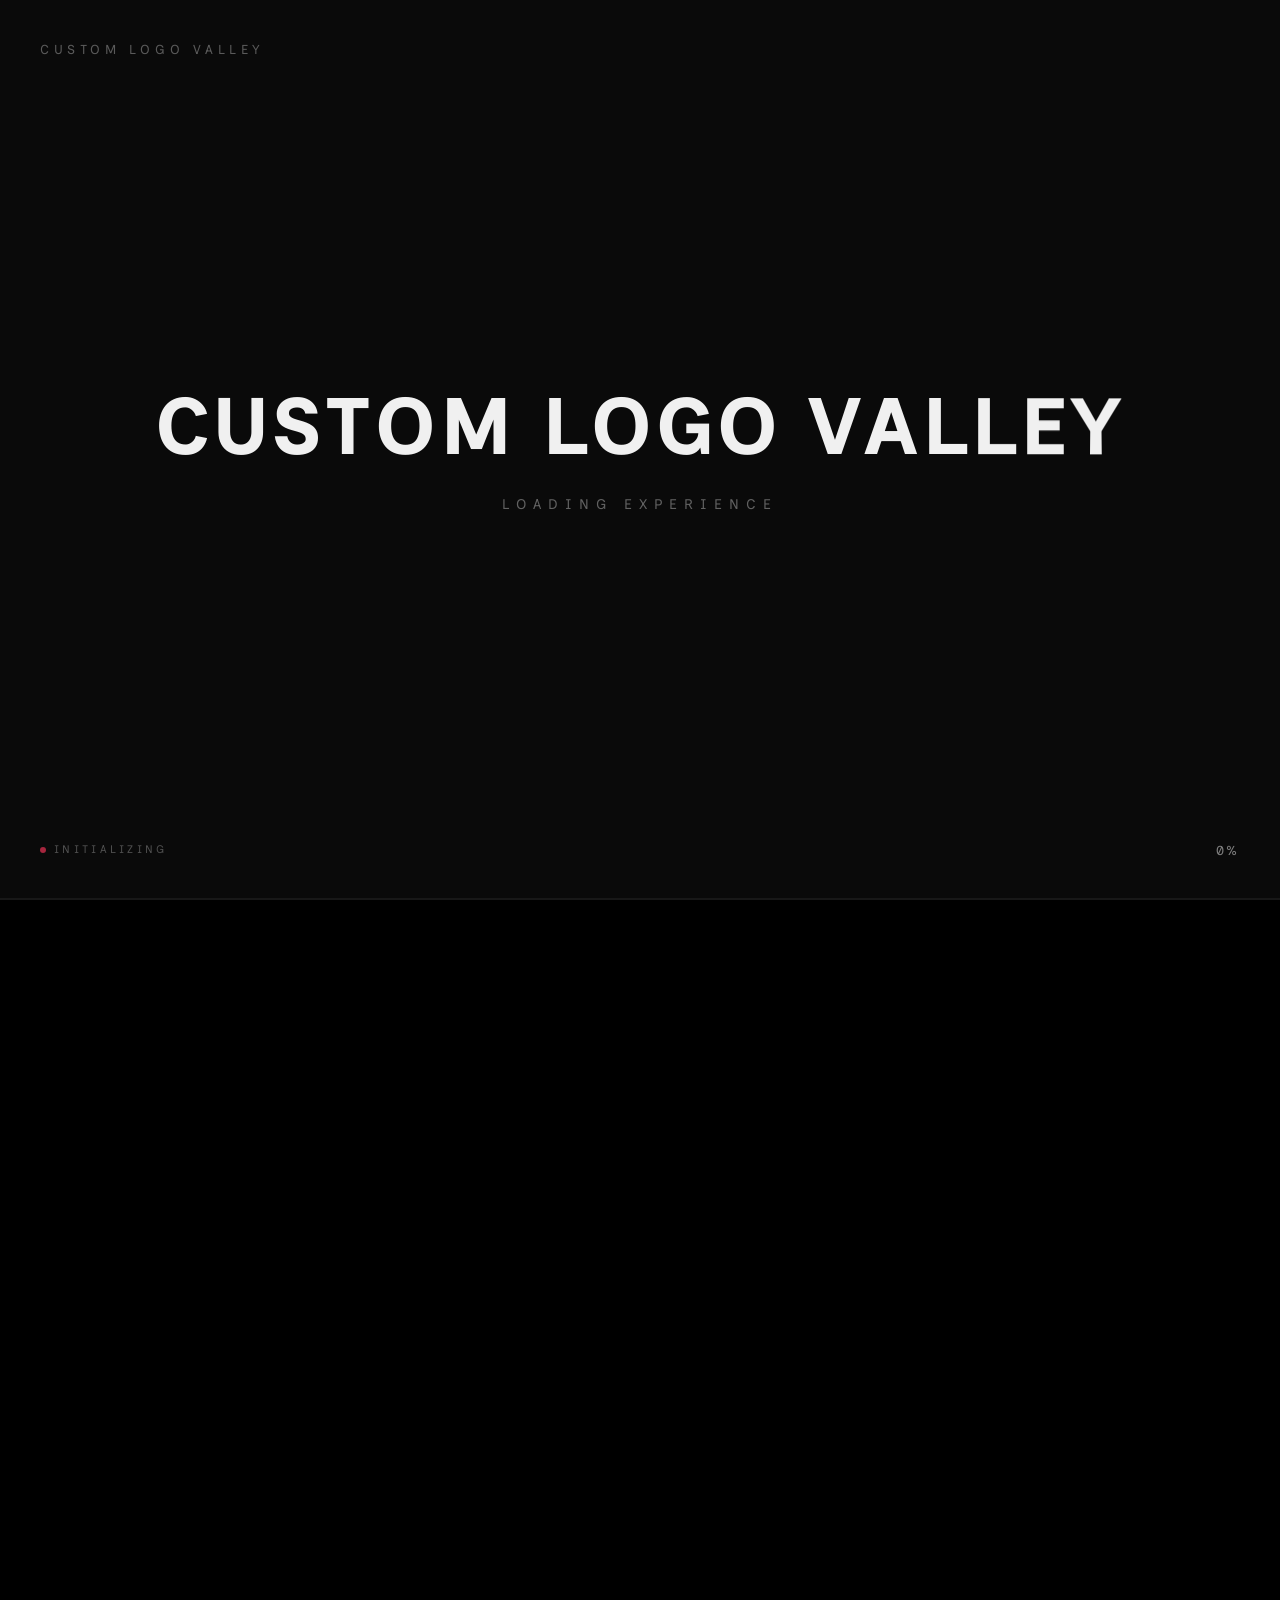
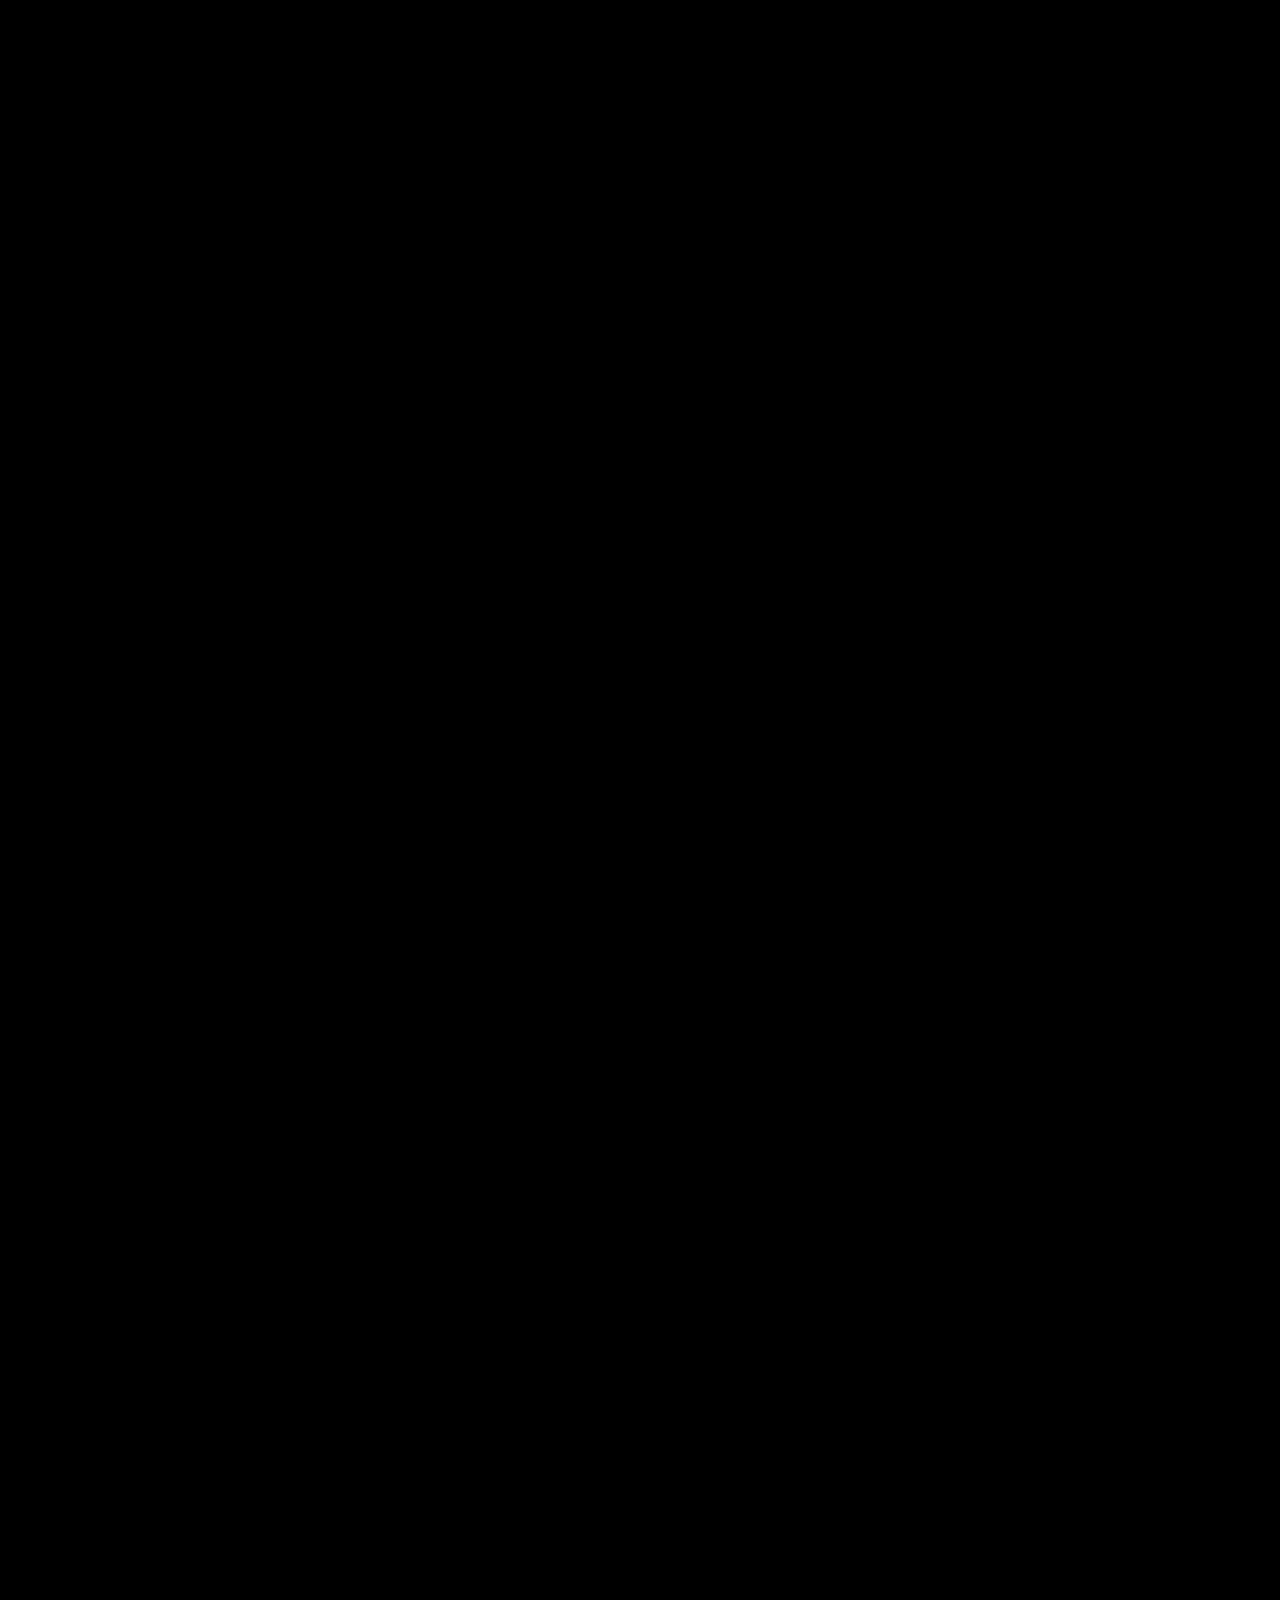
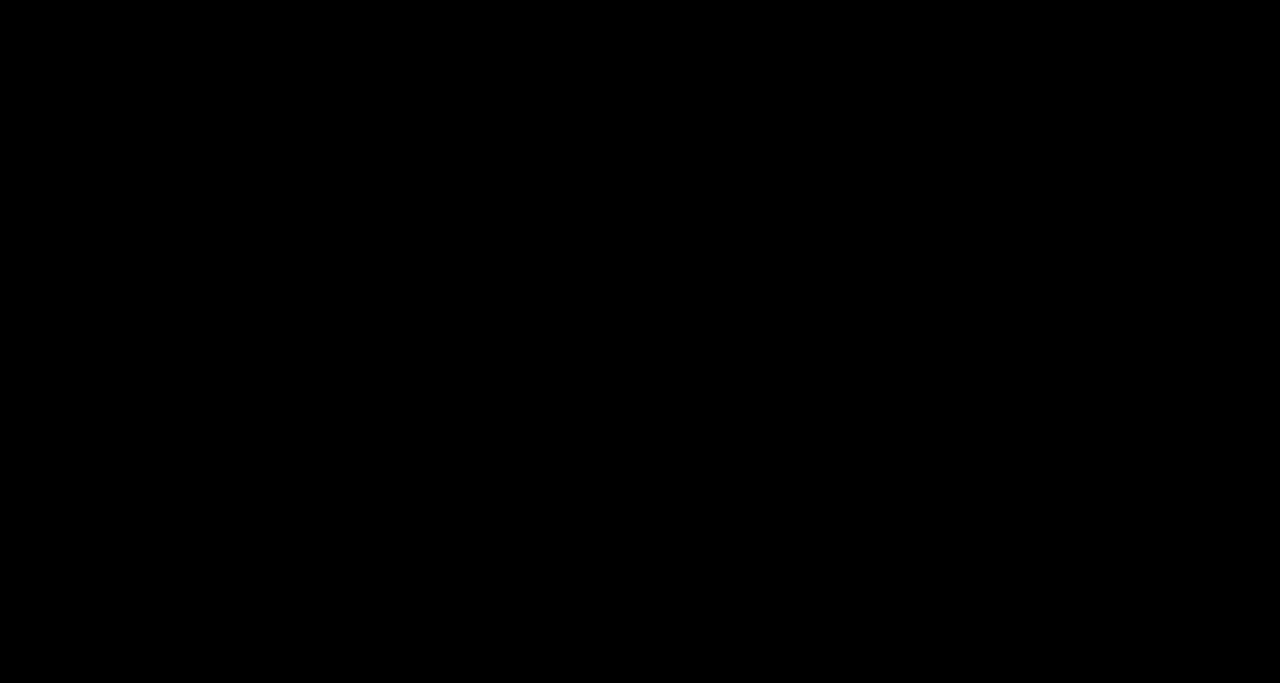
==== agency.html @ 2591dd3f "first commit" ====
<!doctype html>
<html lang="en-GB" prefix="og: https://ogp.me/ns#">

<head>
    <meta charset="UTF-8">
    <meta name="viewport" content="width=device-width, initial-scale=1.0">
    <title>Custom Logo Valley</title>
    <link rel="icon" type="image/png" sizes="32x32" href="assets/images/favicon-32.png">
    <link rel="icon" type="image/png" sizes="48x48" href="assets/images/favicon.png">
    <link rel="apple-touch-icon" href="assets/images/apple-touch-icon.png">
    <link rel="stylesheet" href="assets/css/bootstrap.min.css">
    <link rel="stylesheet" href="assets/css/all.min.css">
    <link rel="stylesheet" href="assets/css/aos.css">
    <link rel="stylesheet" href="assets/css/responcive-menu.css">
    <link rel="stylesheet" href="assets/css/master.min.css">
    <link rel="stylesheet" href="assets/css/loader.css">
    <link rel="stylesheet" href="assets/css/style.css">
</head>

<body>
    <button id="scroll_top" class="scroll-top">
        <i class="fa-solid fa-arrow-up"></i>
    </button>
    <div class="scroll-progress-container">
        <div class="scroll-progress-bar" id="scrollProgressBar"></div>
    </div>
    <!-- LOADER -->
    <div id="loader">
        <div class="loader-brand">Custom Logo Valley</div>

        <div class="loader-name">
            <span class="loader-name-inner">CUSTOM LOGO VALLEY</span>
        </div>

        <div class="loader-tagline">loading experience</div>

        <div class="loader-bottom">
            <div class="loader-label">
                <span class="dot"></span>Initializing
            </div>
            <div class="loader-counter">0%</div>
        </div>

        <div class="loader-progress-wrap">
            <div class="loader-progress-bar" id="progressBar"></div>
        </div>
    </div>
    <div class="wrapper">
        <div class="cursor1"></div>
        <div class="cursor2"></div>
        <div class="cursor" id="client_cursor">Play</div>
        <div class="offcanvas__area">
            <div class="offcanvas__body">
                <div class="offcanvas__left">
                    <div class="offcanvas__logo">
                        <a href="/">
                            <img class="CanvasLogo" src="assets/images/logo/customlogovalley.png" alt="Custom Logo Valley" fetchpriority="high" decoding="async">
                        </a>
                    </div>
                    <div class="offcanvas__links">
                        <ul>
                            <li>
                                <a href="/faqs" class="menu_hover">FAQs</a>
                            </li>
                            <li>
                                <a href="/privacy-policy" class="menu_hover">Privacy Policy</a>
                            </li>
                            <li>
                                <a href="/terms-conditions" class="menu_hover">Term & Conditions</a>
                            </li>
                        </ul>
                    </div>
                    <!-- <div class="offcanvas__search">
                        <a href="javascript:;">
                            <img src="assets/images/Responcive/220x220.png" width="100" height="100" decoding="async" loading="lazy" alt="Best UX Award">
                            <img src="assets/images/Responcive/220x2201.png" width="100" height="100" decoding="async" loading="lazy" alt="Best UI Award">
                            <img src="assets/images/Responcive/220x2202.png" width="100" height="100" decoding="async" loading="lazy" alt="Best Innovation Award">
                        </a>
                    </div> -->
                </div>
                <div class="offcanvas__mid">
                    <div class="offcanvas__menu-wrapper mean-container">
                        <nav class="resp-menu-item offcanvas__menu">
                            <ul class="">
                                <li>
                                    <a href="/work" class="menu_hover">Work</a>
                                </li>
                                <li>
                                    <a href="/services" class="menu_hover">Services</a>
                                </li>
                                <li>
                                    <a href="/agency" class="menu_hover">Agency</a>
                                </li>
                                <li>
                                    <a href="/packages" class="menu_hover">Packages</a>
                                </li>
                                <li>
                                    <a href="/reviews" class="menu_hover">Reviews</a>
                                </li>
                                <li>
                                    <a href="/contact" class="menu_hover">Contact</a>
                                </li>
                            </ul>
                        </nav>
                        <img src="assets/images/Responcive/responcive-bg.png" class="bg-icon" loading="lazy">
                    </div>
                </div>
                <div class="offcanvas__right">
                    <div class="offcanvas__contact">
                        <h3>Get in touch</h3>
                        <div class="info-item">
                            <div class="location-item">
                                <span>Company number</span>
                                <p>17154310</p>
                            </div>
                            <div class="location-item">
                                <span>Call/Text:</span>
                                <a href="tel:+447446846907" class="menu_hover">07446 846907</a>
                                <a href="tel:+447472146427" class="menu_hover">07472 146427</a>
                            </div>
                            <div class="location-item">
                                <span>WhatsApp:</span>
                                <a href="tel:+447737136914" class="menu_hover">07737 136914</a>
                            </div>
                            <div class="location-item">
                                <span>Email:</span>
                                <a href="mailto:info@customlogovalley.com">info@customlogovalley.com</a>
                            </div>
                            <div class="location-item">
                                <span>Sales Office:</span>
                                <p>128 City Road, London, United Kingdom, EC1V 2NX.</p>
                            </div>
                        </div>
                    </div>
                    <!-- <div class="offcanvas__social">
                        <h2 class="web-title">Follow Us</h2>
                        <div class="foot-socials">
                            <ul>
                                <li><a href="Javascript:void(0)" target="_blank"><i class="fab fa-facebook-f"></i></a></li>
                                <li><a href="Javascript:void(0)" target="_blank"><i class="fab fa-instagram"></i></a></li>
                                <li><a href="Javascript:void(0)" target="_blank"><i class="fab fa-linkedin-in"></i></a></li>
                                <li><a href="Javascript:void(0)" target="_blank"><i class="fab fa-twitter"></i></a></li>
                            </ul>
                        </div>
                    </div> -->
                </div>
                <div class="offcanvas__close">
                    <button type="button" id="close_offcanvas">
                        <i class="fa-solid fa-xmark"></i>
                    </button>
                </div>
            </div>
        </div>
        <header class="header">
            <div class="container">
                <div class="row align-items-center">
                    <div class="col-auto header-left">
                        <div class="ham-menu-btn" id="open_offcanvas">
                            <a href="javascript:;">
                                <span></span>
                                <span></span>
                                <span></span>
                            </a>
                        </div>
                    </div>
                    <div class="col header-center">
                        <div class="site-logo text-center">
                            <a href="/">
                                <img loading="lazy" decoding="async" src="assets/images/logo/customlogovalley.png" alt="Custom Logo Valley">
                            </a>
                        </div>
                    </div>
                    <div class="col-auto header-right d-none d-lg-flex">
                        <div class="header-info">
                            <div class="item text-right">
                                <a href="mailto:info@customlogovalley.com">info@customlogovalley.com</a>
                            </div>
                            <div class="item text-right">
                                <a href="tel:+447446846907" class="menu_hover">07446 846907</a>
                            </div>
                        </div>
                    </div>
                </div>
            </div>
        </header>

        <div id="smooth-wrapper">
            <div id="smooth-content">
                <main><section class="hero__about">
  <div class="container g-0 line">
    <span class="line-3"></span>
    <div class="row">
      <div class="col-xxl-12">
        <div class="hero__about-content">
          <h1 class="hero-title animation__word_come">Agency</h1>
          <div class="hero__about-info">
            <div class="hero__about-btn">
              <div class="btn_wrapper">
                <a href="/work" class="wc-btn-primary btn-hover btn-item">
                  <span></span>Our Work <i class="fa-solid fa-arrow-right"></i>
                </a>
              </div>
            </div>
            <div class="hero__about-text title-anim">
              <p>Whatever vision you may have for your company's online presence, we have the talent needed to make it a reality. From initial project design and deployment to search engine optimisation and content strategy, we're a results-driven agency that's helped numerous businesses achieve the online success that other agencies only promise.</p>
            </div>
            
          </div>
        </div>
      </div>
    </div>
    <div class="row hero__about-row story__area ">
      <div class="col-xxl-12">
        <div class="hero__about-video">
          <video loop="" muted="" autoplay="" playsinline="">
            <source src="assets/video/inner-pages-video.mp4" type="video/mp4">
          </video>
        </div>
      </div>
    </div>
  </div>
</section>
<section class="story__area" style="position: relative;">
  <div class="line-shape-img one">
    <img loading="lazy" decoding="async" src="assets/images/line-shape.png" alt="Shape Image">
  </div>
  <div class="line-shape-img two">
    <img loading="lazy" decoding="async" src="assets/images/line-shape.png" alt="Shape Image">
  </div>
  <div class="container g-0 line pt-140">
    <div class="sec-title-wrapper">
      <!-- <div class="from-text">from <span>2019</span></div> -->
      <div class="row">
        <div class="col-xxl-5 col-xl-5 col-lg-5 col-md-5">
          <h2 class="sec-sub-title title-anim">Creative company</h2>
          <h3 class="sec-title title-anim">Our story</h3>
        </div>
        <div class="col-xxl-7 col-xl-7 col-lg-7 col-md-7">
          <div class="story__text">
            <p>We're a company founded on distinct principles of fairness and transparency. We're committed to openness and honesty from our project process to our dealings with clients. We like to speak plainly and never blind you with technical jargon or buzzwords. </p>
          </div>
        </div>
      </div>
    </div>
    <div class="row">
      <div class="col-xxl-3 col-xl-3 col-lg-3 col-md-3">
        <div class="story__img-wrapper">
          <img loading="lazy" decoding="async" src="assets/images/Agency/who1.jpg" alt="Team photo of Project Managers" class="w-100">
        </div>
      </div>
      <div class="col-xxl-5 col-xl-5 col-lg-5 col-md-5">
        <div class="story__img-wrapper img-anim">
          <img loading="lazy" decoding="async" src="assets/images/Agency/who2.jpg" alt="Team photo of Project SEO Managers" data-speed="auto">
        </div>
      </div>
      <div class="col-xxl-4 col-xl-4 col-lg-4 col-md-4">
        <div class="story__img-wrapper">
          <img loading="lazy" decoding="async" src="assets/images/Agency/who3.jpg" alt="Team photo of Web Developer">
          <img loading="lazy" decoding="async" src="assets/images/Agency/who4.webp" alt="Team photo of Project Meeting">
        </div>
      </div>
    </div>
  </div>
</section>
<!-- WORK SECTION START -->
<section class="work-about">
  <div class="container-fluid">
    <div class="row justify-content-center align-items-center counter_animation">
      <div class="col-lg-6 col-sm-4 col-6">
        <div class="counter-item counter__anim">
          <h2><span class="count-numb">500</span>+</h2>
          <h3>Projects Completed</h3>
        </div>
      </div>
      <div class="col-lg-6 col-sm-4 col-6">
        <div class="counter-item counter__anim">
          <h2><span class="count-numb">350</span>+</h2>
          <h3>Happy Customers</h3>
        </div>
      </div>
      <!-- <div class="col-lg-4 col-sm-4 col-6">
        <div class="counter-item counter__anim">
          <h2><span class="">7</span></h2>
          <h3>Years of Experience</h3>
        </div>
      </div> -->
    </div>
  </div>
</section>
<!-- <section class="brand__area">
  <div class="container g-0 line pt-140 pb-140">
    <span class="line-3"></span>
    <div class="row g-0">
      <div class="col-xxl-12">
        <div class="sec-title-wrapper">
          <h3 class="sec-sub-title title-anim">Realise your potential</h3>
          <h2 class="sec-title title-anim">Our Partners</h2>
        </div>
      </div>
      <div class="brand__list">
        <div class="brand__item fade_bottom">
          <img src="web/images/logos/affinity-home.svg" width="90" height="23" alt="Affinity Designer Logo" decoding="async" loading="lazy">
        </div>
        <div class="brand__item fade_bottom">
          <img src="web/images/logos/axure-home.svg" width="90" height="25" alt="Axure Logo" decoding="async" loading="lazy">
        </div>
        <div class="brand__item fade_bottom">
          <img src="web/images/logos/figma-home.svg" width="90" height="24" alt="Figma Logo" decoding="async" loading="lazy">
        </div>
        <div class="brand__item fade_bottom">
          <img src="web/images/logos/InVision-home.svg" width="40" height="40" alt="InVision Logo" decoding="async" loading="lazy">
        </div>
        <div class="brand__item fade_bottom">
          <img src="web/images/logos/sketch-home.svg" width="90" height="20" alt="Sketch Logo" decoding="async" loading="lazy">
        </div>
        <div class="brand__item fade_bottom">
          <img src="web/images/logos/webflow-home.svg" width="100" height="17" alt="Webflow Logo" decoding="async" loading="lazy">
        </div>
        <div class="brand__item fade_bottom">
          <img src="assets/images/tech/bootstrap-5.svg" width="90" height="18" alt="Bootstrap Logo" decoding="async" loading="lazy">
        </div>
        <div class="brand__item fade_bottom">
          <img src="assets/images/tech/jquery-2.svg" width="90" height="25" alt="jQuery Logo" decoding="async" loading="lazy">
        </div>
        <div class="brand__item fade_bottom">
          <img src="assets/images/tech/laravel-wordmark-1.svg" width="90" height="22" alt="Laravel Logo" decoding="async" loading="lazy">
        </div>
        <div class="brand__item fade_bottom">
          <img src="assets/images/tech/less.svg" width="90" height="38" alt="LESS Logo" decoding="async" loading="lazy">
        </div>
        <div class="brand__item fade_bottom">
          <img src="assets/images/tech/tailwind-css-wordmark.svg" width="90" height="31" alt="Tailwind CSS Logo" decoding="async" loading="lazy">
        </div>
        <div class="brand__item fade_bottom">
          <img src="assets/images/tech/nextjs-13.svg" width="90" height="18" alt="Next.js Logo" decoding="async" loading="lazy">
        </div>
        <div class="brand__item fade_bottom">
          <img src="seo/images/logos/semrush-logo.svg" width="133" height="35" alt="Semrush Logo" decoding="async" loading="lazy">
        </div>
        <div class="brand__item fade_bottom">
          <img src="seo/images/logos/Ahrefs_logo.svg" width="110" height="28" alt="Ahrefs Logo" decoding="async" loading="lazy">
        </div>
        <div class="brand__item fade_bottom">
          <img src="seo/images/logos/majestic-logo.webp" width="140" height="31" alt="Majestic SEO Logo" decoding="async" loading="lazy">
        </div>
        <div class="brand__item fade_bottom">
          <img src="seo/images/logos/google-logo.svg" width="110" height="34" alt="Google Logo" decoding="async" loading="lazy">
        </div>
        <div class="brand__item fade_bottom">
          <img src="seo/images/logos/google-analytics-logo.svg" width="140" height="23" alt="Google analytics Logo" decoding="async" loading="lazy">
        </div>
        <div class="brand__item fade_bottom">
          <img src="seo/images/logos/bing.svg" width="110" height="44" alt="Bing Search Logo" decoding="async" loading="lazy">
        </div>
      </div>
    </div>
  </div>
</section> -->
<!-- <section class="award__area pt-130 pb-140">
  <div class="container">
    <div class="row">
      <div class="col-xxl-6 col-xl-6 col-lg-6 col-md-6">
        <div class="award__left">
          <h2 class="award__text-2">awards</h2>
          <h3 class="award__text">awards</h3>
          <img loading="lazy" decoding="async" src="assets/imgs/shape/3.png" alt="Web Design Awards" data-speed="1" data-lag="0.2">
        </div>
      </div>
      <div class="col-xxl-6 col-xl-6 col-lg-6 col-md-6">
        <div class="award__right">
          <p>Our dedication lies in delivering the finest digital innovation and stretching the boundaries of new technology to their utmost. We take pride in achieving results that surpass expectations and extend well beyond the ordinary.</p>
          <div class="award__list">
            <div class="award__item">
              <p>
                <a href="#" rel="nofollow" target="_blank" class="text-white" aria-label="External Link will open in a new tab">CSSDA Best UI Design</a>
              </p>
              <p>Award</p>
              <p>2024</p>
            </div>
            <div class="award__item">
              <p>
                <a href="#" rel="nofollow" target="_blank" class="text-white" aria-label="External Link will open in a new tab">CSSDA Best UX Design</a>
              </p>
              <p>Award</p>
              <p>2024</p>
            </div>
            <div class="award__item">
              <p>
                <a href="#" rel="nofollow" target="_blank" class="text-white" aria-label="External Link will open in a new tab">CSSDA Best Innovation</a>
              </p>
              <p>Award</p>
              <p>2024</p>
            </div>
            <div class="award__item">
              <p>
                <a href="#" rel="nofollow" target="_blank" class="text-white" aria-label="External Link will open in a new tab">CSS Winner</a>
              </p>
              <p>Nominee</p>
              <p>2024</p>
            </div>
            <div class="award__item">
              <p>
                <a href="#" rel="nofollow" target="_blank" class="text-white" aria-label="External Link will open in a new tab">CSS Light</a>
              </p>
              <p>Featured</p>
              <p>2024</p>
            </div>
            <div class="award__item">
              <p>
                <a href="#" rel="nofollow" target="_blank" class="text-white" aria-label="External Link will open in a new tab">CSS Nectar</a>
              </p>
              <p>Nominee</p>
              <p>2024</p>
            </div>
            <div class="award__item">
              <p>
                <a href="#" rel="nofollow" target="_blank" class="text-white" aria-label="External Link will open in a new tab">Awwwards</a>
              </p>
              <p>Nominee</p>
              <p>2024</p>
            </div>
            <div class="award__item">
              <p>
                <a href="#" rel="nofollow" target="_blank" class="text-white" aria-label="External Link will open in a new tab">Best CSS</a>
              </p>
              <p>Nominee</p>
              <p>2024</p>
            </div>
            <div class="award__item">
              <p>
                <a href="#" rel="nofollow" target="_blank" class="text-white" aria-label="External Link will open in a new tab">CSS Reel</a>
              </p>
              <p>Nominee</p>
              <p>2024</p>
            </div>
          </div>
        </div>
      </div>
    </div>
  </div>
</section> -->
<section class="cta__area  pt-130">
  <div class="container line pb-110 dark-p">
    <div class="line-3"></div>
    <div class="row">
      <div class="col-xxl-12">
        <div class="cta__content">
          <p class="cta__sub-title">Work with us</p>
          <h3 class="cta__title title-anim">We would love to hear more about your project</h3>
          <div class="btn_wrapper">
            <a href="/contact" class="wc-btn-primary btn-hover btn-item">
              <span></span>Let�s talk <i class="fa-solid fa-arrow-right"></i>
            </a>
          </div>
        </div>
      </div>
    </div>
  </div>
</section>
</main>
<!-- Start Footer -->

<footer class="footer">

    <div class="suppor-center">
        <span>SUPPORT CENTER</span>
    </div>
    <div class="bg-img footer__top">
        <img loading="lazy" decoding="async" src="assets/images/Landing/Rectangle%2050.png" alt="">
    </div>
    <div class="container">
        <div class="row">
            <div class="col-lg-5 col-md-8 col-12">
                <div class="site-logo">
                    <a href="/">
                        <img loading="lazy" decoding="async" src="assets/images/logo/customlogovalley.png" alt="Custom Logo Valley">
                    </a>
                    <p>Our team specialises in various services, including website design and development, branding, and digital marketing. We create responsive, search engine-friendly websites that make an immediate impact, engage users, and effectively position your brand.</p>
                </div>
                <div class="trusted-by">
                    <div class="img"><a href="https://maps.app.goo.gl/zXF4bQwkRv3yxSp9A" target="_blank" rel="noopener noreferrer"><img loading="lazy" decoding="async" src="assets/images/Landing/Group2.png" alt="Google Partner"></a></div>
                    <div class="img img--designrush"><img loading="lazy" decoding="async" src="assets/images/footericon.png" alt="DesignRush Accredited Agency"></div>
                    <div class="img"><a href="https://www.bark.com/en/us/company/custom-logo-valley/vn1eqV/" target="_blank" rel="noopener noreferrer"><img loading="lazy" decoding="async" src="assets/images/Landing/image3.png" alt="Bark"></a></div>
                    <div class="img img--trustpilot"><a href="https://www.trustpilot.com/review/customlogovalley.com" target="_blank" rel="noopener noreferrer"><img loading="lazy" decoding="async" src="assets/images/trustpilot.png" alt="Trustpilot"></a></div>
                </div>
            </div>
            <div class="col-lg-3 col-md-6 col-12">
                <div class="info-item">
                    <span>Information</span>
                    <ul>
                        <li><a href="/" class="menu_hover">Home</a></li>
                        <li>
                            <a href="/work" class="menu_hover">Work</a>
                        </li>
                        <li>
                            <a href="/services" class="menu_hover">Services</a>
                        </li>
                        <li>
                            <a href="/agency" class="menu_hover">Agency</a>
                        </li>
                        <li>
                            <a href="/packages" class="menu_hover">Packages</a>
                        </li>
                        <li>
                            <a href="/reviews" class="menu_hover">Reviews</a>
                        </li>
                        <li>
                            <a href="/contact" class="menu_hover">Contact</a>
                        </li>
                    </ul>
                </div>
            </div>
            <div class="col-lg-4 col-md-6 col-12">
                <div class="info-item">
                    <span>Contact Us</span>
                    <div class="location-item">
                        <span>Company number</span>
                        <p>17154310</p>
                    </div>
                    <div class="location-item">
                        <span>Call/Text:</span>
                        <a href="tel:+447446846907" class="menu_hover">07446 846907</a>
                        <a href="tel:+447472146427" class="menu_hover">07472 146427</a>
                    </div>
                    <div class="location-item">
                        <span>WhatsApp:</span>
                        <a href="tel:+447737136914" class="menu_hover">07737 136914</a>
                    </div>
                    <div class="location-item">
                        <span>Email:</span>
                        <a href="mailto:info@customlogovalley.com">info@customlogovalley.com</a>
                    </div>
                    <div class="location-item">
                        <span>Sales Office:</span>
                        <p>128 City Road, London, United Kingdom, EC1V 2NX</p>
                    </div>
                </div>
            </div>
        </div>
    </div>
    <div class="footer-bottom">
        <div class="container">
            <div class="col-lg-12">
                <span>2026 Custom Logo Valley.<br>All Rights Reserved.</span>
            </div>
        </div>
    </div>
</footer>
</div>
</div>
<!-- End Footer -->
</div>

<!-- Modal 1 -->
<div class="modal__testimonial" id="modal_testimonial">
    <div class="modal__testimonial-content">
        <span class="modal__close" id="modal_close">
            <i class="fa-solid fa-xmark"></i>
        </span>
        <div class="container padding-50">
            <p>Our special thanks go out to Custom Logo Valley for their fantastic work in building our new website. The team of DESIGN WONDERS, known for their quick and effective efforts, has delivered a project that exceeded our expectations. Their devotion and professionalism were on display over the eight-week course, where they thoroughly redesigned our website, refurbished our logo, and incorporated top of the line CRM software. </p>
        </div>
    </div>
</div>
<!-- Modal 2 -->
<div class="modal__testimonial" id="modal_testimonial2">
    <div class="modal__testimonial-content">
        <span class="modal__close" id="modal_close2"><i class="fa-solid fa-xmark"></i>
        </span>
        <div class="container padding-50">
            <p>We approached Custom Logo Valley for the proposal of re-doing our website. Our requirements were specific: we aimed for a modern, mobile-compatible design that would enable us to update our content easily. Custom Logo Valley team met the challenge and provided a solution that ideally met the requirements established by our need for creativity and functionality. We are delighted with the outcomes and highly recommend DESIGN WONDERS, particularly for their web design and development specialisation.</p>
        </div>
    </div>
</div>
<!-- Modal 3 -->
<div class="modal__testimonial" id="modal_testimonial3">
    <div class="modal__testimonial-content">
        <span class="modal__close" id="modal_close3">
            <i class="fa-solid fa-xmark"></i>
        </span>
        <div class="container padding-50">
            <p>I would like to share my experience with this company. We were looking for a company who could build for us a bespoke website for a long time. We are impressed with the outcome and professional team who made this a reality. Thank you very much for that! We would recommend Custom Logo Valley for everyone.</p>
        </div>
    </div>
</div>
<!-- Modal 4 -->
<div class="modal__testimonial" id="modal_testimonial4">
    <div class="modal__testimonial-content">
        <span class="modal__close" id="modal_close4">
            <i class="fa-solid fa-xmark"></i>
        </span>
        <div class="container padding-50">
            <p>Custom Logo Valley delivered exactly what we were looking for. The website is sleek, fast, and perfectly aligned with our brand. The whole process was smooth and professional.</p>
        </div>
    </div>
</div>



<script src="assets/js/jquery-3.6.0.min.js"></script>
<script src="assets/js/gsap.min.js"></script>
<script src="assets/js/ScrollTrigger.min.js"></script>
<script src="assets/js/ScrollToPlugin.min.js"></script>
<script src="assets/js/ScrollSmoother.min.js"></script>
<script src="assets/js/SplitText.min.js"></script>
<script src="assets/js/chroma.min.js"></script>
<script src="assets/js/loader.js"></script>
<script src="assets/js/bootstrap.bundle.min.js" defer></script>
<script src="assets/js/counter.js" defer></script>
<script src="assets/js/theme.js" defer></script>
<script src="assets/js/main.min.js" defer></script>
<script src="assets/js/aos.js" defer></script>
</body></html>
---- assets/css/responcive-menu.css ----
.offcanvas__area {
  background-color: var(--c3);
  position: fixed;
  width: 100%;
  height: 100vh;
  left: 0;
  top: 0;
  z-index: 999999999999999;
  opacity: 0;
  visibility: hidden;
  -webkit-transition: all 0.3s;
  transition: all 0.3s;
}
.offcanvas__body {
  display: -ms-grid;
  display: grid;
  -ms-grid-columns: 0.9fr 3fr 1.3fr;
  grid-template-columns: 0.9fr 3fr 1.3fr;
  height: 100%;
}
@media only screen and (min-width: 1200px) and (max-width: 1399px) {
  .offcanvas__body {
    -ms-grid-columns: 1.2fr 3fr 1.5fr;
    grid-template-columns: 1.2fr 3fr 1.5fr;
  }
}
@media only screen and (min-width: 992px) and (max-width: 1199px) {
  .offcanvas__body {
    -ms-grid-columns: 1.2fr 2fr 1.5fr;
    grid-template-columns: 1.2fr 2fr 1.5fr;
  }
}
@media only screen and (min-width: 768px) and (max-width: 991px) {
  .offcanvas__body {
    -ms-grid-columns: 1.2fr 2.3fr 1.8fr;
    grid-template-columns: 1.2fr 2.3fr 1.8fr;
  }
}
@media only screen and (min-width: 100px) and (max-width: 575px) {
  .offcanvas__left {
    display: none;
  }
  .offcanvas__body {
    grid-template-columns: 2.6fr 1.8fr;
  }
}

@media only screen and (max-width: 767px) {
  .offcanvas__body {
    -ms-grid-columns: 1fr;
    grid-template-columns: 1fr;
  }
}
.offcanvas__left {
  display: -ms-grid;
  display: grid;
  -ms-grid-rows: 0.5fr 2.1fr 1fr;
  grid-template-rows: 0.5fr 2.1fr 1fr;
  border-right: 1px solid #1d1d1d;
}
@media only screen and (max-width: 767px) {
  .offcanvas__left {
    display: none;
  }
}
@media only screen and (max-width: 767px) {
  .offcanvas__mid {
    margin-top: 75px;
  }
}
.offcanvas__right {
  background-color: #1d1d1d;
  padding: 0 50px;
  position: relative;
}
@media only screen and (min-width: 1400px) and (max-width: 1919px) {
  .offcanvas__right {
    padding: 0 30px;
  }
}
@media only screen and (min-width: 1200px) and (max-width: 1399px) {
  .offcanvas__right {
    padding: 0 30px;
  }
}
@media only screen and (min-width: 992px) and (max-width: 1199px) {
  .offcanvas__right {
    padding: 0 30px;
  }
}
@media only screen and (min-width: 768px) and (max-width: 991px) {
  .offcanvas__right {
    padding: 0 15px;
  }
}
@media only screen and (max-width: 767px) {
  .offcanvas__right {
    display: none;
  }
}
.offcanvas__right .shape-1 {
  position: absolute;
  bottom: 0;
  left: 125px;
  width: max-content;
}
@media only screen and (min-width: 1400px) and (max-width: 1919px) {
  .offcanvas__right .shape-1 {
    left: 20px;
  }
}
@media only screen and (min-width: 1200px) and (max-width: 1399px) {
  .offcanvas__right .shape-1 {
    left: 0;
  }
}
@media only screen and (min-width: 992px) and (max-width: 1199px) {
  .offcanvas__right .shape-1 {
    left: 0;
  }
}
@media only screen and (min-width: 768px) and (max-width: 991px) {
  .offcanvas__right .shape-1 {
    left: 0;
  }
}
.offcanvas__right .shape-2 {
  position: absolute;
  bottom: 90px;
  right: 110px;
  width: max-content;
}
@media only screen and (min-width: 768px) and (max-width: 991px) {
  .offcanvas__right .shape-2 {
    right: 30px;
  }
}
.offcanvas__logo {
  padding: 55px 0 55px 50px;
  border-bottom: 1px solid #1d1d1d;
}
@media only screen and (min-width: 1200px) and (max-width: 1399px) {
  .offcanvas__logo {
    padding: 30px 0 30px 50px;
  }
}
@media only screen and (min-width: 992px) and (max-width: 1199px) {
  .offcanvas__logo {
    padding: 30px 0 30px 15px;
  }
}
@media only screen and (min-width: 768px) and (max-width: 991px) {
  .offcanvas__logo {
    padding: 30px 0 30px 15px;
  }
}
.offcanvas__links {
  padding-left: 50px;
  padding-top: 110px;
}
@media only screen and (min-width: 1200px) and (max-width: 1399px) {
  .offcanvas__links {
    padding-left: 30px;
    padding-top: 30px;
  }
}
@media only screen and (min-width: 992px) and (max-width: 1199px) {
  .offcanvas__links {
    padding-left: 30px;
    padding-top: 40px;
  }
}
@media only screen and (min-width: 768px) and (max-width: 991px) {
  .offcanvas__links {
    padding-left: 15px;
    padding-top: 40px;
  }
}
.offcanvas__links ul li {
  padding-bottom: 2px;
}
.offcanvas__links ul li a {
  font-weight: 400;
  font-size: 18px;
  line-height: 1.5;
  color: var(--white);
}
.offcanvas__links ul li a:hover {
  color: var(--gray-2);
}
.offcanvas__close {
  position: absolute;
  right: 40px;
  top: 30px;
  z-index: 99;
}
@media only screen and (max-width: 767px) {
  .offcanvas__close {
    right: 15px;
    top: 15px;
  }
}
.offcanvas__close button {
  font-size: 30px;
  width: 60px;
  height: 60px;
  color: #ffffff;
  background: #232323;
  border-radius: 100%;
  display: -webkit-box;
  display: -ms-flexbox;
  display: flex;
  -webkit-box-align: center;
  -ms-flex-align: center;
  align-items: center;
  -webkit-box-pack: center;
  -ms-flex-pack: center;
  justify-content: center;
  -webkit-transition: all 0.3s;
  transition: all 0.3s;
  border: unset;
  cursor: pointer;
  position: relative;
}
.offcanvas__close button i {
  display: none;
}
.offcanvas__close button::before {
  content: "\00d7";
  color: #ffffff;
  font-size: 42px;
  font-weight: 300;
  line-height: 1;
  font-family: Arial, Helvetica, sans-serif;
}
.offcanvas__close button:hover {
  color: #cccccc;
  background: #2e2e2e;
}
.offcanvas__close button:hover::before {
  color: #cccccc;
}
@media only screen and (max-width: 767px) {
  .offcanvas__close button {
    font-size: 24px;
    width: 48px;
    height: 48px;
  }
}

.offcanvas__search form {
  position: relative;
}
.offcanvas__search input {
  color: #585858;
  font-size: 14px;
  font-weight: 400;
  width: 100%;
  padding: 20px 45px 20px 20px;
  border-radius: 30px;
  border: 1px solid #3c3c3c;
  background-color: transparent;
  outline: none;
}
@media only screen and (min-width: 768px) and (max-width: 991px) {
  .offcanvas__search input {
    padding: 15px 40px 15px 15px;
  }
}
.offcanvas__search input::-webkit-input-placeholder {
  opacity: 1;
  color: #585858;
}
.offcanvas__search input::-moz-placeholder {
  opacity: 1;
  color: #585858;
}
.offcanvas__search input:-ms-input-placeholder {
  opacity: 1;
  color: #585858;
}
.offcanvas__search input::-ms-input-placeholder {
  opacity: 1;
  color: #585858;
}
.offcanvas__search input::placeholder {
  opacity: 1;
  color: #585858;
}
.offcanvas__search button {
  color: var(--white);
  position: absolute;
  right: 0;
  top: 0;
  width: 60px;
  height: 100%;
  border-radius: 0 100% 100% 0;
}
.offcanvas__contact h3 {
  font-weight: 500;
  font-size: 24px;
  line-height: 1.5;
  color: var(--white);
  padding-bottom: 20px;
}
@media only screen and (min-width: 768px) and (max-width: 991px) {
  .offcanvas__contact h3 {
    font-size: 20px;
  }
}
.offcanvas__contact li {
  font-weight: 400;
  font-size: 18px;
  line-height: 1.5;
  color: var(--white);
  padding-bottom: 7px;
  max-width: 260px;
}
@media only screen and (min-width: 768px) and (max-width: 991px) {
  .offcanvas__contact li {
    font-size: 16px;
  }
}
.offcanvas__contact li a {
  color: var(--white);
}
.offcanvas__contact li a:hover {
  color: var(--gray-2);
}

.offcanvas__menu-wrapper.mean-container .mean-nav ul li a {
  width: 100%;
  padding: 20px 0 20px 100px;
  font-weight: 400;
  font-size: 80px;
  line-height: 1;
  color: var(--white);
  text-transform: capitalize;
  border-top: 1px solid var(--black-4);
  display: -webkit-box;
  display: -ms-flexbox;
  display: flex;
  -webkit-box-pack: justify;
  -ms-flex-pack: justify;
  justify-content: space-between;
  -webkit-box-align: center;
  -ms-flex-align: center;
  align-items: center;
  outline: none;
  -webkit-transform: translateY(var(--y)) translateZ(0);
  transform: translateY(var(--y)) translateZ(0);
  -webkit-transition:
    -webkit-transform 0.4s ease,
    -webkit-box-shadow 0.4s ease;
  transition:
    -webkit-transform 0.4s ease,
    -webkit-box-shadow 0.4s ease;
  transition:
    transform 0.4s ease,
    box-shadow 0.4s ease;
  transition:
    transform 0.4s ease,
    box-shadow 0.4s ease,
    -webkit-transform 0.4s ease,
    -webkit-box-shadow 0.4s ease;
}
.offcanvas__menu-wrapper.mean-container .mean-nav ul li a .menu-text {
  display: -webkit-box;
  display: -ms-flexbox;
  display: flex;
  overflow: hidden;
  text-shadow: 0 80px 0 var(--white);
}
.offcanvas__menu-wrapper.mean-container .mean-nav ul li a .menu-text span {
  display: block;
  -webkit-backface-visibility: hidden;
  backface-visibility: hidden;
  font-style: normal;
  -webkit-transition: -webkit-transform 0.4s ease;
  transition: -webkit-transform 0.4s ease;
  transition: transform 0.4s ease;
  transition:
    transform 0.4s ease,
    -webkit-transform 0.4s ease;
  -webkit-transform: translateY(var(--m)) translateZ(0);
  transform: translateY(var(--m)) translateZ(0);
}
.offcanvas__menu-wrapper.mean-container
  .mean-nav
  ul
  li
  a
  .menu-text
  span:nth-child(1) {
  -webkit-transition-delay: 0.0333333333s;
  transition-delay: 0.0333333333s;
}
.offcanvas__menu-wrapper.mean-container
  .mean-nav
  ul
  li
  a
  .menu-text
  span:nth-child(2) {
  -webkit-transition-delay: 0.0666666667s;
  transition-delay: 0.0666666667s;
}
.offcanvas__menu-wrapper.mean-container
  .mean-nav
  ul
  li
  a
  .menu-text
  span:nth-child(3) {
  -webkit-transition-delay: 0.1s;
  transition-delay: 0.1s;
}
.offcanvas__menu-wrapper.mean-container
  .mean-nav
  ul
  li
  a
  .menu-text
  span:nth-child(4) {
  -webkit-transition-delay: 0.1333333333s;
  transition-delay: 0.1333333333s;
}
.offcanvas__menu-wrapper.mean-container
  .mean-nav
  ul
  li
  a
  .menu-text
  span:nth-child(5) {
  -webkit-transition-delay: 0.1666666667s;
  transition-delay: 0.1666666667s;
}
.offcanvas__menu-wrapper.mean-container
  .mean-nav
  ul
  li
  a
  .menu-text
  span:nth-child(6) {
  -webkit-transition-delay: 0.2s;
  transition-delay: 0.2s;
}
.offcanvas__menu-wrapper.mean-container
  .mean-nav
  ul
  li
  a
  .menu-text
  span:nth-child(7) {
  -webkit-transition-delay: 0.2333333333s;
  transition-delay: 0.2333333333s;
}
.offcanvas__menu-wrapper.mean-container
  .mean-nav
  ul
  li
  a
  .menu-text
  span:nth-child(8) {
  -webkit-transition-delay: 0.2666666667s;
  transition-delay: 0.2666666667s;
}
.offcanvas__menu-wrapper.mean-container
  .mean-nav
  ul
  li
  a
  .menu-text
  span:nth-child(9) {
  -webkit-transition-delay: 0.3s;
  transition-delay: 0.3s;
}
.offcanvas__menu-wrapper.mean-container
  .mean-nav
  ul
  li
  a
  .menu-text
  span:nth-child(10) {
  -webkit-transition-delay: 0.3333333333s;
  transition-delay: 0.3333333333s;
}
.offcanvas__menu-wrapper.mean-container
  .mean-nav
  ul
  li
  a
  .menu-text
  span:nth-child(11) {
  -webkit-transition-delay: 0.3666666667s;
  transition-delay: 0.3666666667s;
}
.offcanvas__menu-wrapper.mean-container
  .mean-nav
  ul
  li
  a
  .menu-text
  span:nth-child(12) {
  -webkit-transition-delay: 0.4s;
  transition-delay: 0.4s;
}
.offcanvas__menu-wrapper.mean-container
  .mean-nav
  ul
  li
  a
  .menu-text
  span:nth-child(13) {
  -webkit-transition-delay: 0.4333333333s;
  transition-delay: 0.4333333333s;
}
.offcanvas__menu-wrapper.mean-container
  .mean-nav
  ul
  li
  a
  .menu-text
  span:nth-child(14) {
  -webkit-transition-delay: 0.4666666667s;
  transition-delay: 0.4666666667s;
}
.offcanvas__menu-wrapper.mean-container
  .mean-nav
  ul
  li
  a
  .menu-text
  span:nth-child(15) {
  -webkit-transition-delay: 0.5s;
  transition-delay: 0.5s;
}
.offcanvas__menu-wrapper.mean-container
  .mean-nav
  ul
  li
  a
  .menu-text
  span:nth-child(16) {
  -webkit-transition-delay: 0.5333333333s;
  transition-delay: 0.5333333333s;
}
.offcanvas__menu-wrapper.mean-container
  .mean-nav
  ul
  li
  a
  .menu-text
  span:nth-child(17) {
  -webkit-transition-delay: 0.5666666667s;
  transition-delay: 0.5666666667s;
}
.offcanvas__menu-wrapper.mean-container
  .mean-nav
  ul
  li
  a
  .menu-text
  span:nth-child(18) {
  -webkit-transition-delay: 0.6s;
  transition-delay: 0.6s;
}
.offcanvas__menu-wrapper.mean-container
  .mean-nav
  ul
  li
  a
  .menu-text
  span:nth-child(19) {
  -webkit-transition-delay: 0.6333333333s;
  transition-delay: 0.6333333333s;
}
.offcanvas__menu-wrapper.mean-container
  .mean-nav
  ul
  li
  a
  .menu-text
  span:nth-child(20) {
  -webkit-transition-delay: 0.6666666667s;
  transition-delay: 0.6666666667s;
}
.offcanvas__menu-wrapper.mean-container
  .mean-nav
  ul
  li
  a
  .menu-text
  span:nth-child(21) {
  -webkit-transition-delay: 0.7s;
  transition-delay: 0.7s;
}
.offcanvas__menu-wrapper.mean-container
  .mean-nav
  ul
  li
  a
  .menu-text
  span:nth-child(22) {
  -webkit-transition-delay: 0.7333333333s;
  transition-delay: 0.7333333333s;
}
.offcanvas__menu-wrapper.mean-container
  .mean-nav
  ul
  li
  a
  .menu-text
  span:nth-child(23) {
  -webkit-transition-delay: 0.7666666667s;
  transition-delay: 0.7666666667s;
}
.offcanvas__menu-wrapper.mean-container
  .mean-nav
  ul
  li
  a
  .menu-text
  span:nth-child(24) {
  -webkit-transition-delay: 0.8s;
  transition-delay: 0.8s;
}
.offcanvas__menu-wrapper.mean-container
  .mean-nav
  ul
  li
  a
  .menu-text
  span:nth-child(25) {
  -webkit-transition-delay: 0.8333333333s;
  transition-delay: 0.8333333333s;
}
.offcanvas__menu-wrapper.mean-container
  .mean-nav
  ul
  li
  a
  .menu-text
  span:nth-child(26) {
  -webkit-transition-delay: 0.8666666667s;
  transition-delay: 0.8666666667s;
}
.offcanvas__menu-wrapper.mean-container
  .mean-nav
  ul
  li
  a
  .menu-text
  span:nth-child(27) {
  -webkit-transition-delay: 0.9s;
  transition-delay: 0.9s;
}
.offcanvas__menu-wrapper.mean-container
  .mean-nav
  ul
  li
  a
  .menu-text
  span:nth-child(28) {
  -webkit-transition-delay: 0.9333333333s;
  transition-delay: 0.9333333333s;
}
.offcanvas__menu-wrapper.mean-container
  .mean-nav
  ul
  li
  a
  .menu-text
  span:nth-child(29) {
  -webkit-transition-delay: 0.9666666667s;
  transition-delay: 0.9666666667s;
}
.offcanvas__menu-wrapper.mean-container
  .mean-nav
  ul
  li
  a
  .menu-text
  span:nth-child(30) {
  -webkit-transition-delay: 1s;
  transition-delay: 1s;
}
.offcanvas__menu-wrapper.mean-container
  .mean-nav
  ul
  li
  a
  .menu-text
  span:nth-child(31) {
  -webkit-transition-delay: 1.0333333333s;
  transition-delay: 1.0333333333s;
}
.offcanvas__menu-wrapper.mean-container
  .mean-nav
  ul
  li
  a
  .menu-text
  span:nth-child(32) {
  -webkit-transition-delay: 1.0666666667s;
  transition-delay: 1.0666666667s;
}
.offcanvas__menu-wrapper.mean-container
  .mean-nav
  ul
  li
  a
  .menu-text
  span:nth-child(33) {
  -webkit-transition-delay: 1.1s;
  transition-delay: 1.1s;
}
.offcanvas__menu-wrapper.mean-container
  .mean-nav
  ul
  li
  a
  .menu-text
  span:nth-child(34) {
  -webkit-transition-delay: 1.1333333333s;
  transition-delay: 1.1333333333s;
}
.offcanvas__menu-wrapper.mean-container
  .mean-nav
  ul
  li
  a
  .menu-text
  span:nth-child(35) {
  -webkit-transition-delay: 1.1666666667s;
  transition-delay: 1.1666666667s;
}
.offcanvas__menu-wrapper.mean-container
  .mean-nav
  ul
  li
  a
  .menu-text
  span:nth-child(36) {
  -webkit-transition-delay: 1.2s;
  transition-delay: 1.2s;
}
.offcanvas__menu-wrapper.mean-container
  .mean-nav
  ul
  li
  a
  .menu-text
  span:nth-child(37) {
  -webkit-transition-delay: 1.2333333333s;
  transition-delay: 1.2333333333s;
}
.offcanvas__menu-wrapper.mean-container
  .mean-nav
  ul
  li
  a
  .menu-text
  span:nth-child(38) {
  -webkit-transition-delay: 1.2666666667s;
  transition-delay: 1.2666666667s;
}
.offcanvas__menu-wrapper.mean-container
  .mean-nav
  ul
  li
  a
  .menu-text
  span:nth-child(39) {
  -webkit-transition-delay: 1.3s;
  transition-delay: 1.3s;
}
.offcanvas__menu-wrapper.mean-container
  .mean-nav
  ul
  li
  a
  .menu-text
  span:nth-child(40) {
  -webkit-transition-delay: 1.3333333333s;
  transition-delay: 1.3333333333s;
}
.offcanvas__menu-wrapper.mean-container
  .mean-nav
  ul
  li
  a
  .menu-text
  span:nth-child(41) {
  -webkit-transition-delay: 1.3666666667s;
  transition-delay: 1.3666666667s;
}
.offcanvas__menu-wrapper.mean-container
  .mean-nav
  ul
  li
  a
  .menu-text
  span:nth-child(42) {
  -webkit-transition-delay: 1.4s;
  transition-delay: 1.4s;
}
.offcanvas__menu-wrapper.mean-container
  .mean-nav
  ul
  li
  a
  .menu-text
  span:nth-child(43) {
  -webkit-transition-delay: 1.4333333333s;
  transition-delay: 1.4333333333s;
}
.offcanvas__menu-wrapper.mean-container
  .mean-nav
  ul
  li
  a
  .menu-text
  span:nth-child(44) {
  -webkit-transition-delay: 1.4666666667s;
  transition-delay: 1.4666666667s;
}
.offcanvas__menu-wrapper.mean-container
  .mean-nav
  ul
  li
  a
  .menu-text
  span:nth-child(45) {
  -webkit-transition-delay: 1.5s;
  transition-delay: 1.5s;
}
.offcanvas__menu-wrapper.mean-container
  .mean-nav
  ul
  li
  a
  .menu-text
  span:nth-child(46) {
  -webkit-transition-delay: 1.5333333333s;
  transition-delay: 1.5333333333s;
}
.offcanvas__menu-wrapper.mean-container
  .mean-nav
  ul
  li
  a
  .menu-text
  span:nth-child(47) {
  -webkit-transition-delay: 1.5666666667s;
  transition-delay: 1.5666666667s;
}
.offcanvas__menu-wrapper.mean-container
  .mean-nav
  ul
  li
  a
  .menu-text
  span:nth-child(48) {
  -webkit-transition-delay: 1.6s;
  transition-delay: 1.6s;
}
.offcanvas__menu-wrapper.mean-container
  .mean-nav
  ul
  li
  a
  .menu-text
  span:nth-child(49) {
  -webkit-transition-delay: 1.6333333333s;
  transition-delay: 1.6333333333s;
}
.offcanvas__menu-wrapper.mean-container .mean-nav ul li a:hover {
  --y: -0px;
  background-color: transparent;
}
.offcanvas__menu-wrapper.mean-container .mean-nav ul li a:hover span {
  --m: calc(80px * -1);
}
@media only screen and (min-width: 1400px) and (max-width: 1919px) {
  .offcanvas__menu-wrapper.mean-container .mean-nav ul li a {
    font-size: 60px;
    padding-left: 60px;
  }
}
@media only screen and (min-width: 1200px) and (max-width: 1399px) {
  .offcanvas__menu-wrapper.mean-container .mean-nav ul li a {
    font-size: 48px;
    padding-left: 50px;
  }
}
@media only screen and (min-width: 992px) and (max-width: 1199px) {
  .offcanvas__menu-wrapper.mean-container .mean-nav ul li a {
    font-size: 40px;
    padding-left: 30px;
  }
}
@media only screen and (min-width: 768px) and (max-width: 991px) {
  .offcanvas__menu-wrapper.mean-container .mean-nav ul li a {
    font-size: 30px;
    padding-left: 20px;
  }
}
@media only screen and (max-width: 767px) {
  .offcanvas__menu-wrapper.mean-container .mean-nav ul li a {
    font-size: 20px;
    padding-left: 15px;
  }
}
.offcanvas__menu-wrapper.mean-container .mean-nav ul li a.mean-expand {
  width: 60px;
  height: 96px;
  -webkit-box-pack: center;
  -ms-flex-pack: center;
  justify-content: center;
  font-weight: 300;
  border: none !important;
}
@media only screen and (min-width: 1400px) and (max-width: 1919px) {
  .offcanvas__menu-wrapper.mean-container .mean-nav ul li a.mean-expand {
    height: 76px;
  }
}
@media only screen and (min-width: 1200px) and (max-width: 1399px) {
  .offcanvas__menu-wrapper.mean-container .mean-nav ul li a.mean-expand {
    height: 64px;
  }
}
@media only screen and (min-width: 992px) and (max-width: 1199px) {
  .offcanvas__menu-wrapper.mean-container .mean-nav ul li a.mean-expand {
    height: 57px;
  }
}
@media only screen and (min-width: 768px) and (max-width: 991px) {
  .offcanvas__menu-wrapper.mean-container .mean-nav ul li a.mean-expand {
    height: 46px;
    width: 40px;
  }
}
@media only screen and (max-width: 767px) {
  .offcanvas__menu-wrapper.mean-container .mean-nav ul li a.mean-expand {
    height: 36px;
    width: 36px;
    padding: 11px 12px 13px !important;
  }
}
.offcanvas__menu-wrapper.mean-container .mean-nav ul li a.mean-expand:hover {
  background: var(--secondary);
  opacity: 1;
}
.offcanvas__menu-wrapper.mean-container .mean-nav ul li li:first-child {
  border-top: 1px solid var(--black-4);
}
.offcanvas__menu-wrapper.mean-container .mean-nav ul li li a {
  font-size: 24px;
  text-transform: capitalize;
  border-top: none !important;
  padding: 20px 0 20px 150px;
  -webkit-transition: all 0.3s;
  transition: all 0.3s;
}
.offcanvas__menu-wrapper.mean-container .mean-nav ul li li a:hover {
  letter-spacing: 1px;
}
@media only screen and (min-width: 1400px) and (max-width: 1919px) {
  .offcanvas__menu-wrapper.mean-container .mean-nav ul li li a {
    padding-left: 90px;
  }
}
@media only screen and (min-width: 1200px) and (max-width: 1399px) {
  .offcanvas__menu-wrapper.mean-container .mean-nav ul li li a {
    padding-left: 80px;
  }
}
@media only screen and (min-width: 992px) and (max-width: 1199px) {
  .offcanvas__menu-wrapper.mean-container .mean-nav ul li li a {
    padding-left: 60px;
    font-size: 24px;
  }
}
@media only screen and (min-width: 768px) and (max-width: 991px) {
  .offcanvas__menu-wrapper.mean-container .mean-nav ul li li a {
    font-size: 20px;
    padding: 15px 0 15px 30px;
  }
}
@media only screen and (max-width: 767px) {
  .offcanvas__menu-wrapper.mean-container .mean-nav ul li li a {
    font-size: 18px;
    padding: 15px 0 15px 30px;
  }
}
.offcanvas__menu-wrapper.mean-container .mean-nav ul li li a.mean-expand {
  height: 40px;
}
@media only screen and (min-width: 768px) and (max-width: 991px) {
  .offcanvas__menu-wrapper.mean-container .mean-nav ul li li a.mean-expand {
    height: 25px;
  }
}
@media only screen and (max-width: 767px) {
  .offcanvas__menu-wrapper.mean-container .mean-nav ul li li a.mean-expand {
    height: 23px;
  }
}
.offcanvas__menu-wrapper.mean-container .mean-nav ul li li li:last-child {
  border-bottom: 1px solid var(--black-4);
}
.offcanvas__menu-wrapper.mean-container .mean-nav ul li li li a {
  padding-left: 180px;
}
@media only screen and (min-width: 1200px) and (max-width: 1399px) {
  .offcanvas__menu-wrapper.mean-container .mean-nav ul li li li a {
    padding-left: 120px;
  }
}
@media only screen and (min-width: 992px) and (max-width: 1199px) {
  .offcanvas__menu-wrapper.mean-container .mean-nav ul li li li a {
    padding-left: 40px;
  }
}
@media only screen and (min-width: 768px) and (max-width: 991px) {
  .offcanvas__menu-wrapper.mean-container .mean-nav ul li li li a {
    padding-left: 30px;
  }
}
@media only screen and (max-width: 767px) {
  .offcanvas__menu-wrapper.mean-container .mean-nav ul li li li a {
    padding-left: 30px;
  }
}
.offcanvas__menu-wrapper.mean-container .mean-bar {
  padding: 0;
  background: none;
}
.offcanvas__menu-wrapper.mean-container a.meanmenu-reveal {
  display: none !important;
}

.mean-container .mean-nav ul li {
  position: relative;
  float: left;
  width: 100%;
}
.offcanvas__search a {
  display: flex;
  align-items: center;
  gap: 30px;
}

.offcanvas__search {
  position: absolute;
  left: 0;
  bottom: 0;
  background: #1d1d1d;
  padding: 10px 20px;
}
.offcanvas__contact {
  padding-top: 40px;
}

.offcanvas__social {
  position: absolute;
  left: 30px;
  bottom: 20px;
}

.foot-socials ul {
  display: flex;
  gap: 10px;
}

.foot-socials ul li a {
  width: 50px;
  height: 50px;
  background: rgba(23, 23, 23, 1);
  border-radius: 50%;
  display: flex;
  align-items: center;
  justify-content: center;
  color: var(--c5);
  font-size: 20px;
  text-align: center;
  transition: all 0.4s ease;
  overflow: hidden;
}
.foot-socials ul li a i {
  transition: all ease 0.31s;
}
.foot-socials ul li a:hover i {
  animation: toBottomFromTop 0.5s forwards;
}

.foot-socials ul li a:hover {
  background-color: var(--c1);
}

@keyframes toBottomFromTop {
  49% {
    -webkit-transform: translateY(-100%);
    transform: translateY(-100%);
  }
  50% {
    opacity: 0;
    -webkit-transform: translateY(100%);
    transform: translateY(100%);
  }
  51% {
    opacity: 1;
  }
}

.foot-socials {
  margin-top: 30px;
}
.offcanvas__menu-wrapper {
  position: relative;
  height: 100%;
  padding-top: 160px;
}

.offcanvas__menu-wrapper img.bg-icon {
  position: absolute;
  left: 50%;
  top: 50%;
  transform: translate(-50%, -50%);
  opacity: 0.1;
  z-index: -2;
}

nav.offcanvas__menu ul li a {
  width: 100%;
  padding: 10px 0 10px 100px;
  font-weight: 600;
  font-size: 80px;
  line-height: 1;
  color: var(--white);
  text-transform: capitalize;
  border-top: 1px solid #1d1d1d;
  display: -webkit-box;
  display: -ms-flexbox;
  display: flex;
  -webkit-box-pack: justify;
  -ms-flex-pack: justify;
  justify-content: space-between;
  -webkit-box-align: center;
  -ms-flex-align: center;
  align-items: center;
  outline: none;
  -webkit-transform: translateY(var(--y)) translateZ(0);
  transform: translateY(var(--y)) translateZ(0);
  -webkit-transition:
    -webkit-transform 0.4s ease,
    -webkit-box-shadow 0.4s ease;
  transition:
    -webkit-transform 0.4s ease,
    -webkit-box-shadow 0.4s ease;
  transition:
    transform 0.4s ease,
    box-shadow 0.4s ease;
  transition:
    transform 0.4s ease,
    box-shadow 0.4s ease,
    -webkit-transform 0.4s ease,
    -webkit-box-shadow 0.4s ease;
  overflow: hidden;
}

/* Only top-level menu items get the letter animation */
.offcanvas__menu > ul > li {
  position: relative;
}
.offcanvas__menu > ul > li > a .menu-text span {
  display: inline-block;
  text-shadow: 0 80px 0 var(--white); /* duplicate text 80px below */
  transition: transform 0.4s cubic-bezier(0.2, 0.9, 0.4, 1.1);
  transform: translateY(0);
}
.offcanvas__menu > ul > li:hover > a .menu-text span {
  transform: translateY(-80px); /* move up, revealing the shadow copy */
}

/* Submenu items – optional: keep simple or no animation */
.offcanvas__menu ul ul li a .menu-text span {
  text-shadow: 0 40px 0 var(--white);
  transition: transform 0.3s ease;
}
.offcanvas__menu ul ul li:hover > a .menu-text span {
  transform: translateY(-40px);
}
.offcanvas__menu {
  display: block !important;
}

.menu-toggle {
  position: absolute;
  right: 30px;
  top: 60px;
  transform: translateY(-50%);
  width: 60px;
  height: 60px;
  display: flex;
  align-items: center;
  justify-content: center;
  cursor: pointer;
  z-index: 10;
  font-size: 24px;
  color: var(--white);
  background: rgba(255, 255, 255, 0.08);
  transition: 0.3s;
}
.menu-toggle:hover {
  background: var(--c1);
  color: #fff;
}
.offcanvas__menu ul ul {
  display: none;
  background: rgba(0, 0, 0, 0.2);
  margin-left: 40px;
}
.offcanvas__menu ul ul li a {
  font-size: 22px !important;
  padding-left: 100px !important;
  font-weight: 400;
  transition: all 0.6s ease-in-out;
  color: #655b5b;
}
.offcanvas__menu ul ul li a:hover {
  color: var(--c2);
}
.offcanvas__menu .menu-text {
  display: flex;
  overflow: hidden;
}
.offcanvas__menu .menu-text span {
  display: block;
  transition: transform 0.4s cubic-bezier(0.2, 0.9, 0.4, 1.1);
  transform: translateY(0);
}
.offcanvas__menu li:hover .menu-text span {
  transform: translateY(-100%);
}
.offcanvas__menu > ul > li > a .menu-text span {
  display: inline-block;
  text-shadow: 0 80px 0 var(--c2);
  transition: transform 0.4s cubic-bezier(0.2, 0.9, 0.4, 1.1);
  transform: translateY(0);
}
.offcanvas__menu > ul > li:hover > a .menu-text span {
  transform: translateY(-80px);
}

.offcanvas__menu ul ul li a .menu-text span {
  text-shadow: 0 40px 0 var(--c2);
  transition: transform 0.3s ease;
}
.offcanvas__menu ul ul li:hover > a .menu-text span {
  transform: translateY(-40px);
}

.offcanvas__menu .menu-text {
  overflow: visible !important;
}
div#open_offcanvas {
  display: inline-block;
}


@media only screen and (min-width: 100px) and (max-width: 1399px) {
  nav.offcanvas__menu ul li a {
      padding: 5px 0 5px 60px !important;
      font-size: 60px !important;
  }
  .suppor-center {
    left: 0px !important;
    bottom: 150px !important;
  }
  .suppor-center span::after {
    height: 140px !important;
}
 .offcanvas__menu-wrapper {
      padding-top: 100px !important;
  }
  .solution__mid {
      padding-left: 20px !important;
  }

}
@media only screen and (min-width: 100px) and (max-width: 1199px) {
  .suppor-center span {
      position: relative;
      display: none;
  }

  nav.offcanvas__menu ul li a {
    font-size: 50px !important;
  }
    .suppor-center {
      left: -40px !important;
  }
  .whatsapp-chat a {
      font-size: 22px !important;
      padding: 5px 10px !important;
  }
}
@media only screen and (min-width: 100px) and (max-width: 991px) {
  nav.offcanvas__menu ul li a {
    font-size: 40px !important;
    padding: 5px 0 5px 30px !important;
  }
}
@media only screen and (min-width: 100px) and (max-width: 430px) {
      .offcanvas__menu-wrapper {
        padding-top: 0px !important;
    }
      nav.offcanvas__menu ul li a {
        font-size: 30px !important;
        padding: 0px 0 0px 30px !important;
    }
}
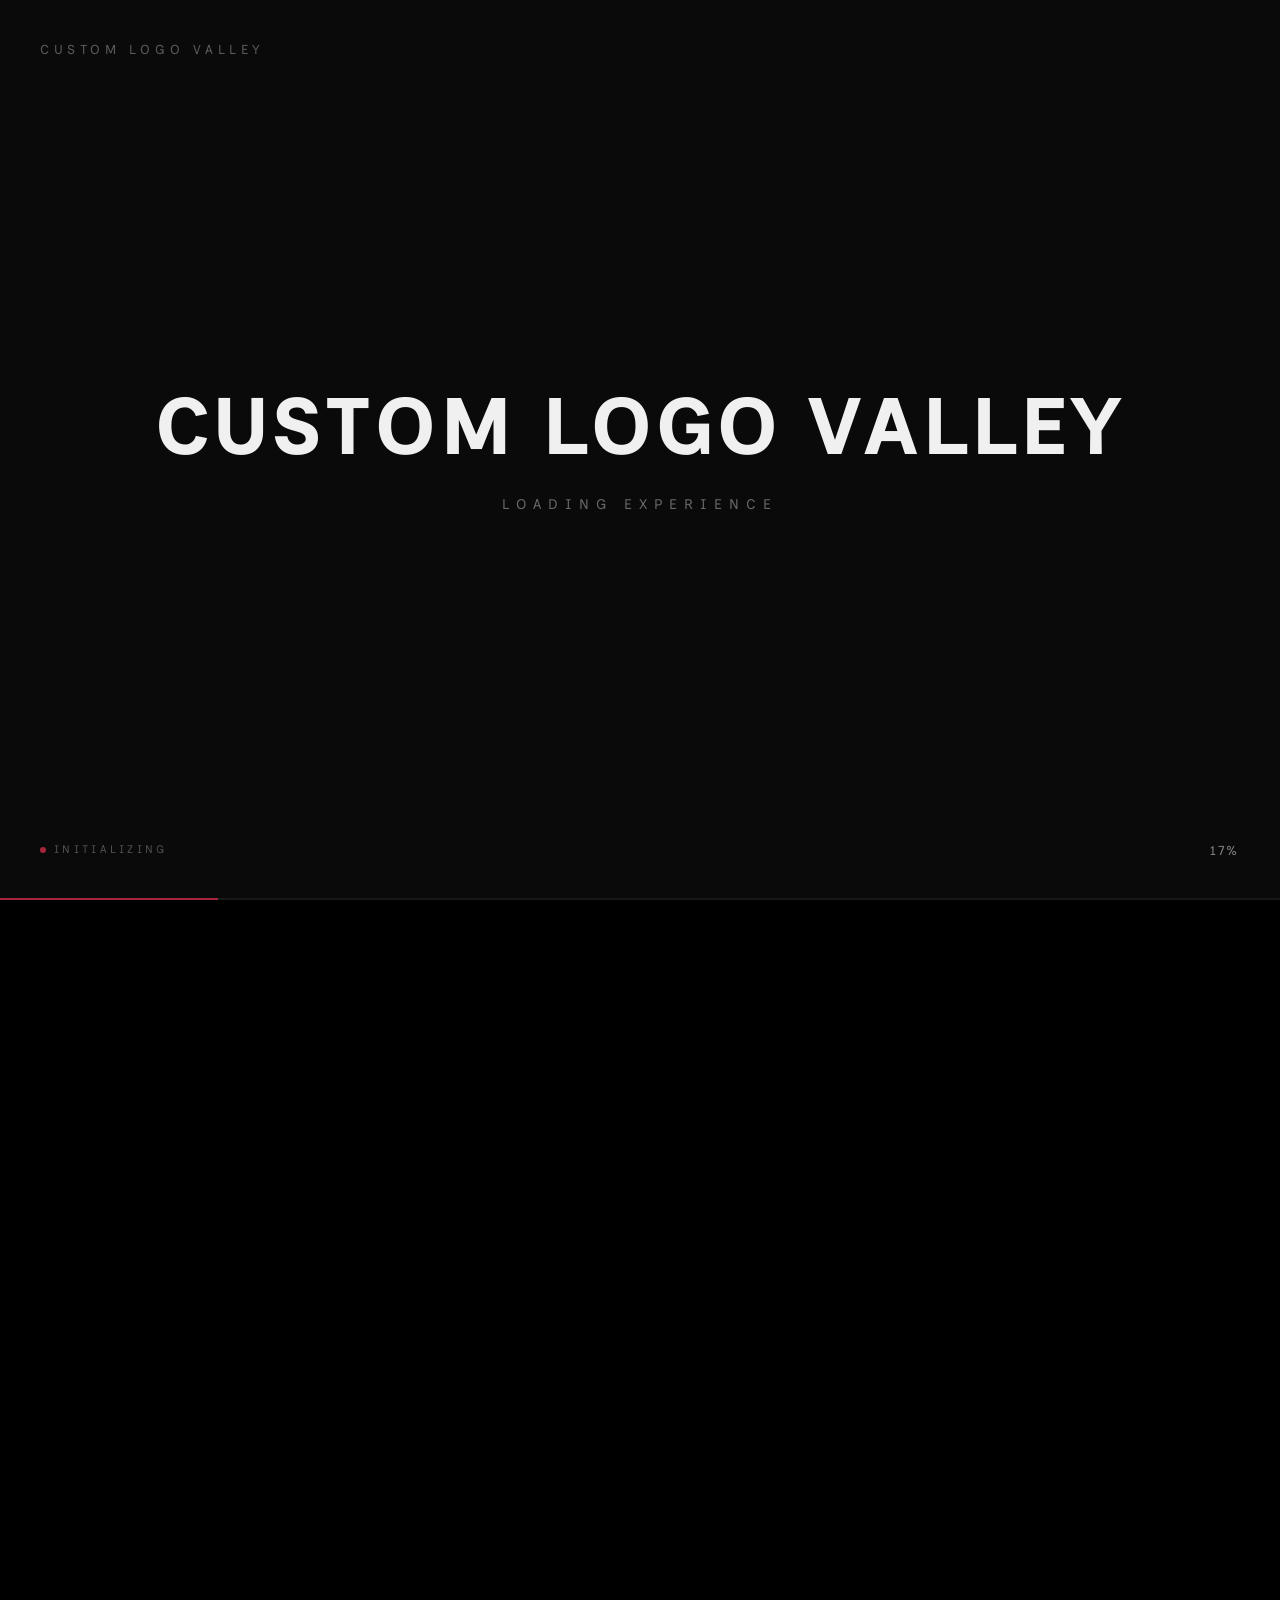
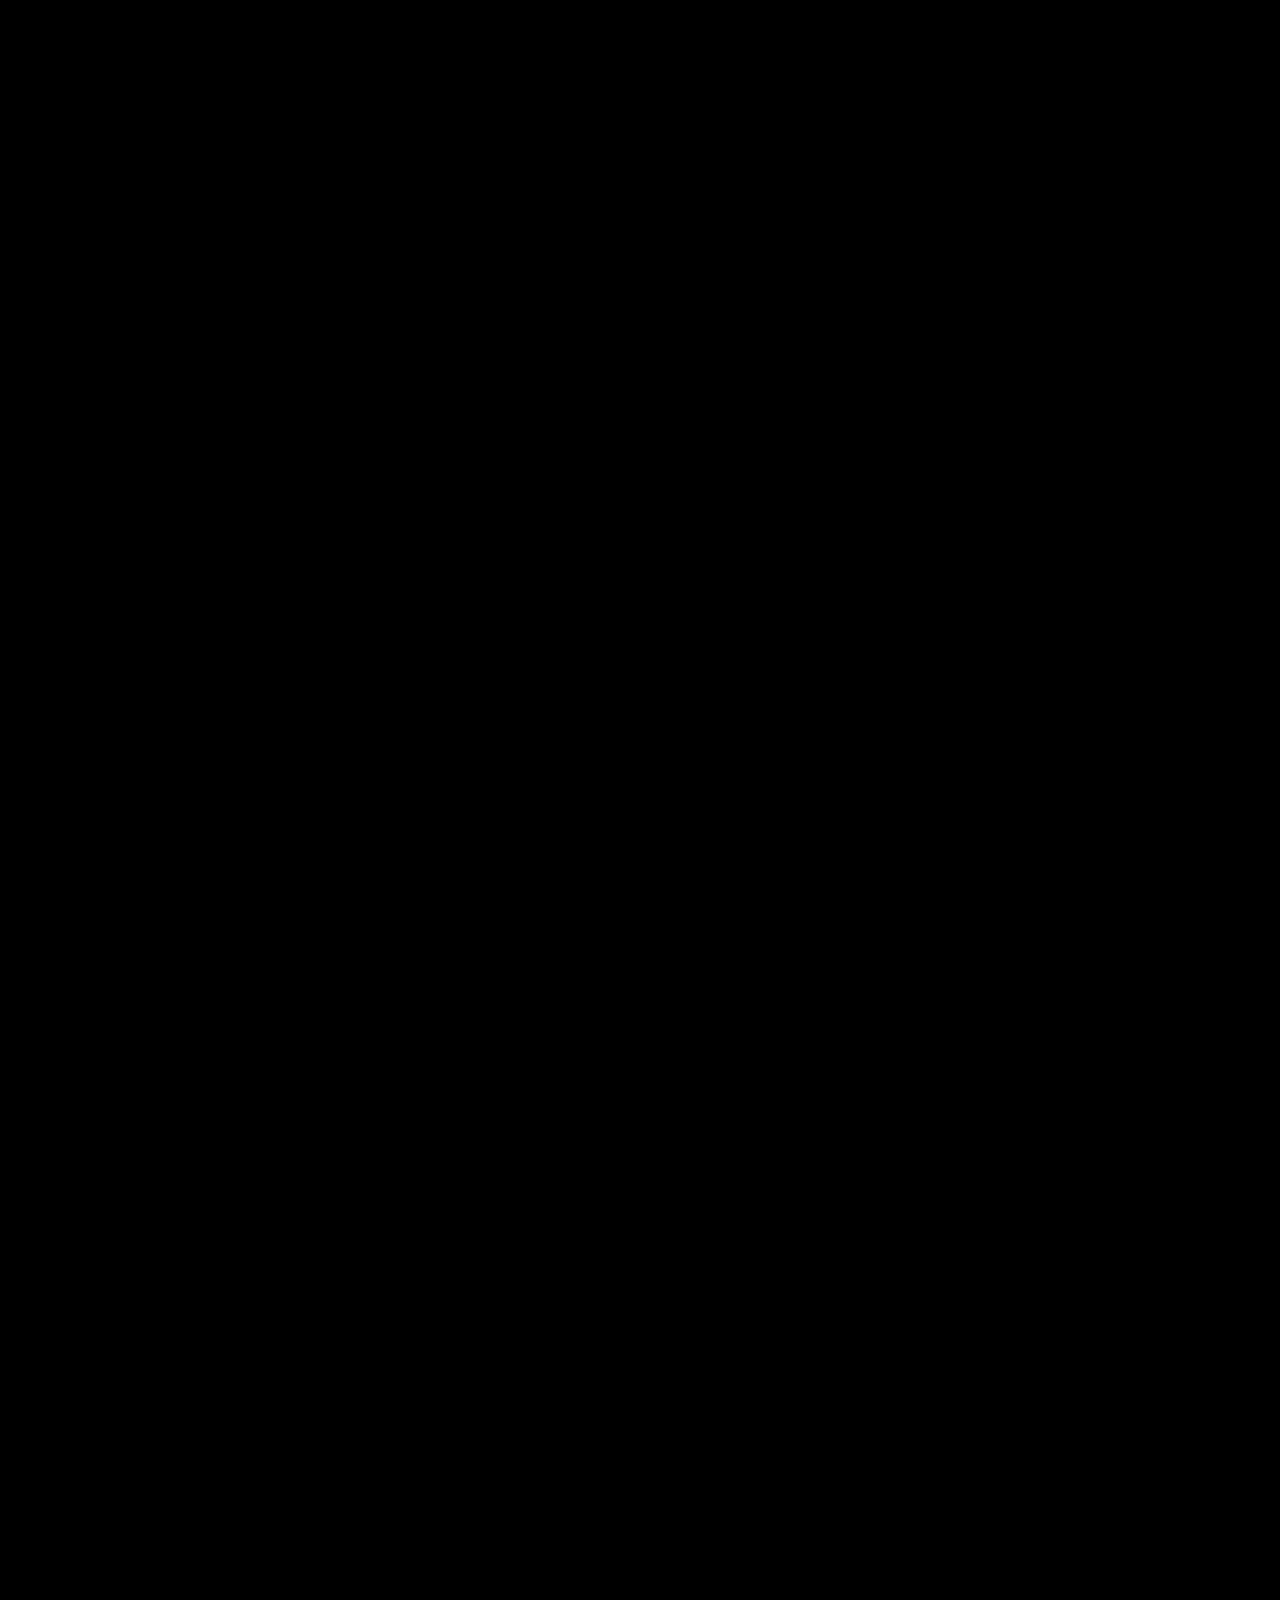
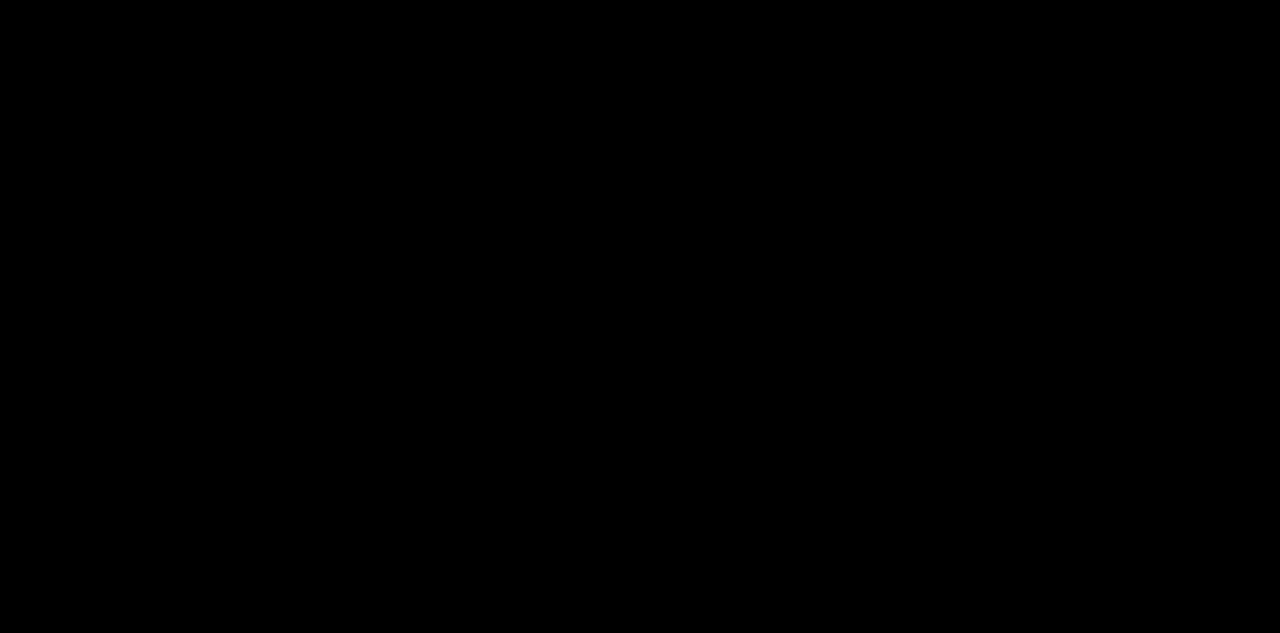
==== commit 65b46abe: "first commit" ====
--- a/agency.html
+++ b/agency.html
@@ -114,13 +114,12 @@
                                 <p>17154310</p>
                             </div>
                             <div class="location-item">
-                                <span>Call/Text:</span>
-                                <a href="tel:+447446846907" class="menu_hover">07446 846907</a>
-                                <a href="tel:+447472146427" class="menu_hover">07472 146427</a>
+                                <span>Phone:</span>
+                                <a href="tel:+447848450888" class="menu_hover">+44 7848 450888</a>
                             </div>
                             <div class="location-item">
                                 <span>WhatsApp:</span>
-                                <a href="tel:+447737136914" class="menu_hover">07737 136914</a>
+                                <a href="tel:+447848450888" class="menu_hover">+44 7848 450888</a>
                             </div>
                             <div class="location-item">
                                 <span>Email:</span>
@@ -128,7 +127,7 @@
                             </div>
                             <div class="location-item">
                                 <span>Sales Office:</span>
-                                <p>128 City Road, London, United Kingdom, EC1V 2NX.</p>
+                                <p>128 City Road, London, EC1V 2NX, United Kingdom.</p>
                             </div>
                         </div>
                     </div>
@@ -176,7 +175,7 @@
                                 <a href="mailto:info@customlogovalley.com">info@customlogovalley.com</a>
                             </div>
                             <div class="item text-right">
-                                <a href="tel:+447446846907" class="menu_hover">07446 846907</a>
+                                <a href="tel:+447848450888" class="menu_hover">+44 7848 450888</a>
                             </div>
                         </div>
                     </div>
@@ -478,10 +477,9 @@
                     <p>Our team specialises in various services, including website design and development, branding, and digital marketing. We create responsive, search engine-friendly websites that make an immediate impact, engage users, and effectively position your brand.</p>
                 </div>
                 <div class="trusted-by">
-                    <div class="img"><a href="https://maps.app.goo.gl/zXF4bQwkRv3yxSp9A" target="_blank" rel="noopener noreferrer"><img loading="lazy" decoding="async" src="assets/images/Landing/Group2.png" alt="Google Partner"></a></div>
-                    <div class="img img--designrush"><img loading="lazy" decoding="async" src="assets/images/footericon.png" alt="DesignRush Accredited Agency"></div>
-                    <div class="img"><a href="https://www.bark.com/en/us/company/custom-logo-valley/vn1eqV/" target="_blank" rel="noopener noreferrer"><img loading="lazy" decoding="async" src="assets/images/Landing/image3.png" alt="Bark"></a></div>
-                    <div class="img img--trustpilot"><a href="https://www.trustpilot.com/review/customlogovalley.com" target="_blank" rel="noopener noreferrer"><img loading="lazy" decoding="async" src="assets/images/trustpilot.png" alt="Trustpilot"></a></div>
+                    <div class="img"><img loading="lazy" decoding="async" src="assets/images/Landing/Group2.png" alt=""></div>
+                    <div class="img"><img loading="lazy" decoding="async" src="assets/images/Landing/Group3.png" alt=""></div>
+                    <div class="img"><img loading="lazy" decoding="async" src="assets/images/Landing/image3.png" alt=""></div>
                 </div>
             </div>
             <div class="col-lg-3 col-md-6 col-12">
@@ -518,13 +516,12 @@
                         <p>17154310</p>
                     </div>
                     <div class="location-item">
-                        <span>Call/Text:</span>
-                        <a href="tel:+447446846907" class="menu_hover">07446 846907</a>
-                        <a href="tel:+447472146427" class="menu_hover">07472 146427</a>
+                        <span>Phone:</span>
+                        <a href="tel:+447848450888" class="menu_hover">+44 7848 450888</a>
                     </div>
                     <div class="location-item">
                         <span>WhatsApp:</span>
-                        <a href="tel:+447737136914" class="menu_hover">07737 136914</a>
+                        <a href="tel:+447848450888" class="menu_hover">+44 7848 450888</a>
                     </div>
                     <div class="location-item">
                         <span>Email:</span>
@@ -532,7 +529,7 @@
                     </div>
                     <div class="location-item">
                         <span>Sales Office:</span>
-                        <p>128 City Road, London, United Kingdom, EC1V 2NX</p>
+                        <p>128 City Road, London, EC1V 2NX, United Kingdom</p>
                     </div>
                 </div>
             </div>
--- a/assets/css/style.css
+++ b/assets/css/style.css
@@ -1103,43 +1103,10 @@
 .location-item a {
   color: var(--c1);
 }
-.footer .location-item a,
-.footer .location-item p {
-  font-size: 18px;
-}
-.footer .location-item a[href^="mailto:"] {
-  font-size: 20px;
-}
 .trusted-by {
   display: flex;
-  align-items: center;
   margin-top: 70px;
   gap: 40px;
-}
-.trusted-by .img {
-  flex: 0 0 auto;
-  max-width: 130px;
-}
-.trusted-by .img a {
-  display: block;
-}
-.trusted-by .img img {
-  width: 100%;
-  height: auto;
-  max-height: 52px;
-  object-fit: contain;
-}
-.trusted-by .img--designrush {
-  max-width: 78px;
-}
-.trusted-by .img--designrush img {
-  max-height: 46px;
-}
-.trusted-by .img--trustpilot {
-  max-width: 110px;
-}
-.trusted-by .img--trustpilot img {
-  max-height: 64px;
 }
 .footer-bottom {
   border-top: 1px solid #73737373;
@@ -1518,21 +1485,6 @@
   .trusted-by {
     gap: 20px;
   }
-  .trusted-by .img {
-    max-width: 105px;
-  }
-  .trusted-by .img--designrush {
-    max-width: 68px;
-  }
-  .trusted-by .img--designrush img {
-    max-height: 40px;
-  }
-  .trusted-by .img--trustpilot {
-    max-width: 95px;
-  }
-  .trusted-by .img--trustpilot img {
-    max-height: 56px;
-  }
   .footer__top {
     bottom: 110px;
     width: 50%;
@@ -1969,13 +1921,6 @@
   .location-item p,
   .location-item a {
     font-size: 14px;
-  }
-  .footer .location-item a,
-  .footer .location-item p {
-    font-size: 16px;
-  }
-  .footer .location-item a[href^="mailto:"] {
-    font-size: 18px;
   }
 }
 a.web-btn02:hover {
